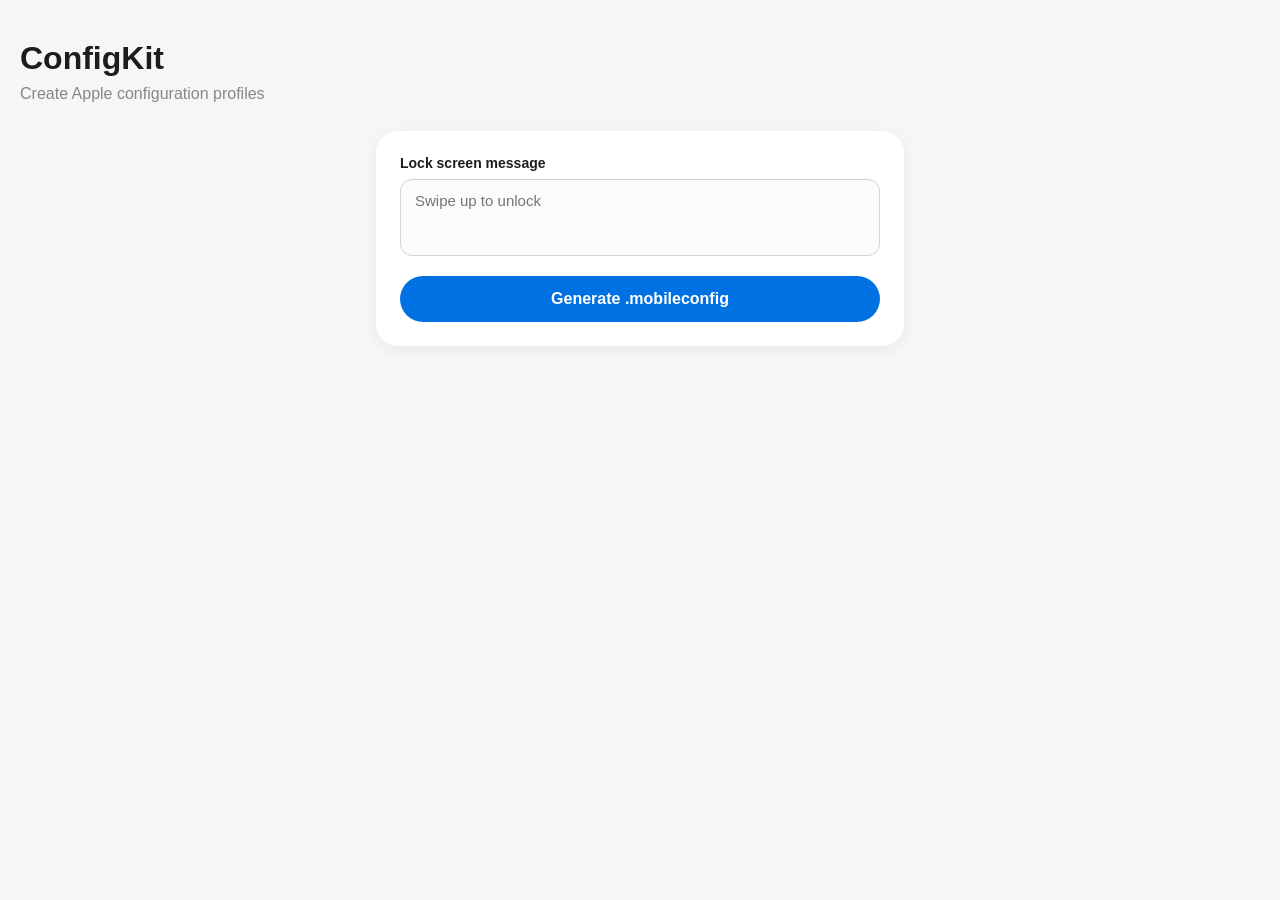
==== src/index.html @ 2905c313 "almost done" ====
<!DOCTYPE html>

<html lang="en">
<head>
<title>ConfigKit alpha</title>
<link rel="stylesheet" href="style.css">
<meta charset="UTF-8">
<link rel="shortcut icon" href="https://i.pinimg.com/736x/f3/69/d9/f369d9d1606b10fbfbf1a0f0d03569fe.jpg">
<meta name="viewport" content="width=device-width, initial-scale=1.0">

</head>


<body>

    <h1 id="project">ConfigKit</h1>
    <p id="description">Create Apple configuration profiles</p>

    <div id="card">

        <label for="footnote-input">Lock screen message</label>
<textarea 
  id="footnote-input" 
  rows="3" 
  placeholder="Swipe up to unlock"
></textarea>
<button id="generate-button" type="button">Generate .mobileconfig</button>

</div>

<script src="app.js"></script>
</body>






</html>
---- src/style.css ----
body {
  font-family: -apple-system, BlinkMacSystemFont, "Segoe UI", Roboto, sans-serif;
  background-color: #f7f6f5;
  margin: 0;
  padding: 40px 20px;
}


#card {
  max-width: 480px;
  margin: 0 auto;
  background-color: #ffffff;
  padding: 24px;
  border-radius: 22px;
  box-shadow: 0 4px 16px rgba(0, 0, 0, 0.06);
}


#generate-button {
  display: block;
  width: 100%;
  margin-top: 16px;
  border: none;
  background-color: #0071e3;
  color: #ffffff;
  padding: 14px 20px;
  font-size: 16px;
  font-weight: 600;
  border-radius: 980px;
  cursor: pointer;
  box-sizing: border-box;
  transition: opacity 0.15s ease;
}

#generate-button:active {
  opacity: 0.7;
}

label {
  display: block;
  font-size: 14px;
  font-weight: 600;
  color: #1d1d1f;
  margin-bottom: 8px;
}

#footnote-input {
  width: 100%;
  box-sizing: border-box;
  padding: 12px 14px;
  border-radius: 12px;
  border: 1px solid #d2d2d7;
  background-color: #fbfbfd;
  font-family: inherit;
  font-size: 15px;
  color: #1d1d1f;
  resize: none;
  transition: border-color 0.2s ease;
}

#footnote-input:focus {
  outline: none;
  border-color: #0071e3;
}

#project {
  font-size: 32px;
  font-weight: 700;
  color: #1d1d1f;
  margin: 0 0 8px 0;
}

#description {
  font-size: 16px;
  color: #86868b;
  margin: 0 0 28px 0;
}
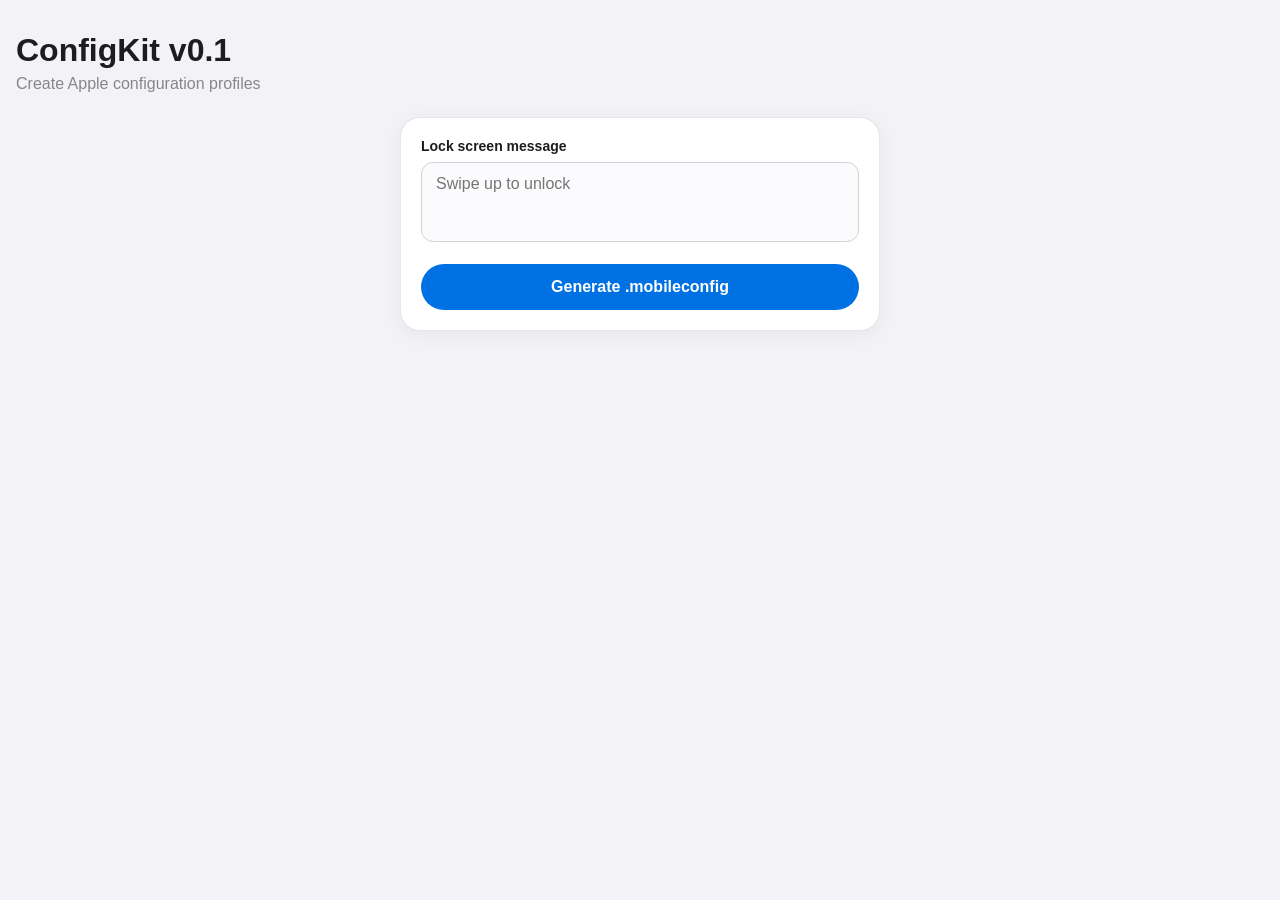
==== commit 858e58a6: "Fix HTML fixed error when #card was not show on site" ====
--- a/src/index.html
+++ b/src/index.html
@@ -1,39 +1,23 @@
 <!DOCTYPE html>
-
 <html lang="en">
 <head>
-<title>ConfigKit alpha</title>
-<link rel="stylesheet" href="style.css">
-<meta charset="UTF-8">
-<link rel="shortcut icon" href="https://i.pinimg.com/736x/f3/69/d9/f369d9d1606b10fbfbf1a0f0d03569fe.jpg">
-<meta name="viewport" content="width=device-width, initial-scale=1.0">
-
+  <meta charset="UTF-8">
+  <meta name="viewport" content="width=device-width, initial-scale=1.0">
+  <title>ConfigKit alpha</title>
+  <link rel="stylesheet" href="style.css?v=3">
+  <link rel="shortcut icon" href="https://i.pinimg.com/736x/f3/69/d9/f369d9d1606b10fbfbf1a0f0d03569fe.jpg">
 </head>
-
-
 <body>
 
-    <h1 id="project">ConfigKit</h1>
-    <p id="description">Create Apple configuration profiles</p>
+  <h1 id="project">ConfigKit v0.1</h1>
+  <p id="description">Create Apple configuration profiles</p>
 
-    <div id="card">
+  <div id="card">
+    <label for="footnote-input">Lock screen message</label>
+    <textarea id="footnote-input" rows="3" placeholder="Swipe up to unlock"></textarea>
+    <button id="generate-button" type="button">Generate .mobileconfig</button>
+  </div>
 
-        <label for="footnote-input">Lock screen message</label>
-<textarea 
-  id="footnote-input" 
-  rows="3" 
-  placeholder="Swipe up to unlock"
-></textarea>
-<button id="generate-button" type="button">Generate .mobileconfig</button>
-
-</div>
-
-<script src="app.js"></script>
+  <script src="app.js"></script>
 </body>
-
-
-
-
-
-
-</html>+</html>
--- a/src/style.css
+++ b/src/style.css
@@ -1,39 +1,35 @@
+*, *::before, *::after {
+  box-sizing: border-box;
+}
+
 body {
   font-family: -apple-system, BlinkMacSystemFont, "Segoe UI", Roboto, sans-serif;
-  background-color: #f7f6f5;
+  background-color: #f2f2f7;
   margin: 0;
-  padding: 40px 20px;
+  padding: 32px 16px;
+  color: #1d1d1f;
 }
 
+#project {
+  font-size: 32px;
+  font-weight: 700;
+  margin: 0 0 6px 0;
+}
+
+#description {
+  font-size: 16px;
+  color: #86868b;
+  margin: 0 0 24px 0;
+}
 
 #card {
   max-width: 480px;
   margin: 0 auto;
   background-color: #ffffff;
-  padding: 24px;
-  border-radius: 22px;
-  box-shadow: 0 4px 16px rgba(0, 0, 0, 0.06);
-}
-
-
-#generate-button {
-  display: block;
-  width: 100%;
-  margin-top: 16px;
-  border: none;
-  background-color: #0071e3;
-  color: #ffffff;
-  padding: 14px 20px;
-  font-size: 16px;
-  font-weight: 600;
-  border-radius: 980px;
-  cursor: pointer;
-  box-sizing: border-box;
-  transition: opacity 0.15s ease;
-}
-
-#generate-button:active {
-  opacity: 0.7;
+  padding: 20px;
+  border-radius: 20px;
+  border: 1px solid #e5e5ea;
+  box-shadow: 0 4px 20px rgba(0, 0, 0, 0.05);
 }
 
 label {
@@ -46,13 +42,12 @@
 
 #footnote-input {
   width: 100%;
-  box-sizing: border-box;
   padding: 12px 14px;
   border-radius: 12px;
   border: 1px solid #d2d2d7;
   background-color: #fbfbfd;
   font-family: inherit;
-  font-size: 15px;
+  font-size: 16px; 
   color: #1d1d1f;
   resize: none;
   transition: border-color 0.2s ease;
@@ -63,15 +58,21 @@
   border-color: #0071e3;
 }
 
-#project {
-  font-size: 32px;
-  font-weight: 700;
-  color: #1d1d1f;
-  margin: 0 0 8px 0;
+#generate-button {
+  display: block;
+  width: 100%;
+  margin-top: 18px;
+  border: none;
+  background-color: #0071e3;
+  color: #ffffff;
+  padding: 14px 20px;
+  font-size: 16px;
+  font-weight: 600;
+  border-radius: 980px;
+  cursor: pointer;
+  transition: opacity 0.15s ease;
 }
 
-#description {
-  font-size: 16px;
-  color: #86868b;
-  margin: 0 0 28px 0;
-}+#generate-button:active {
+  opacity: 0.7;
+}
